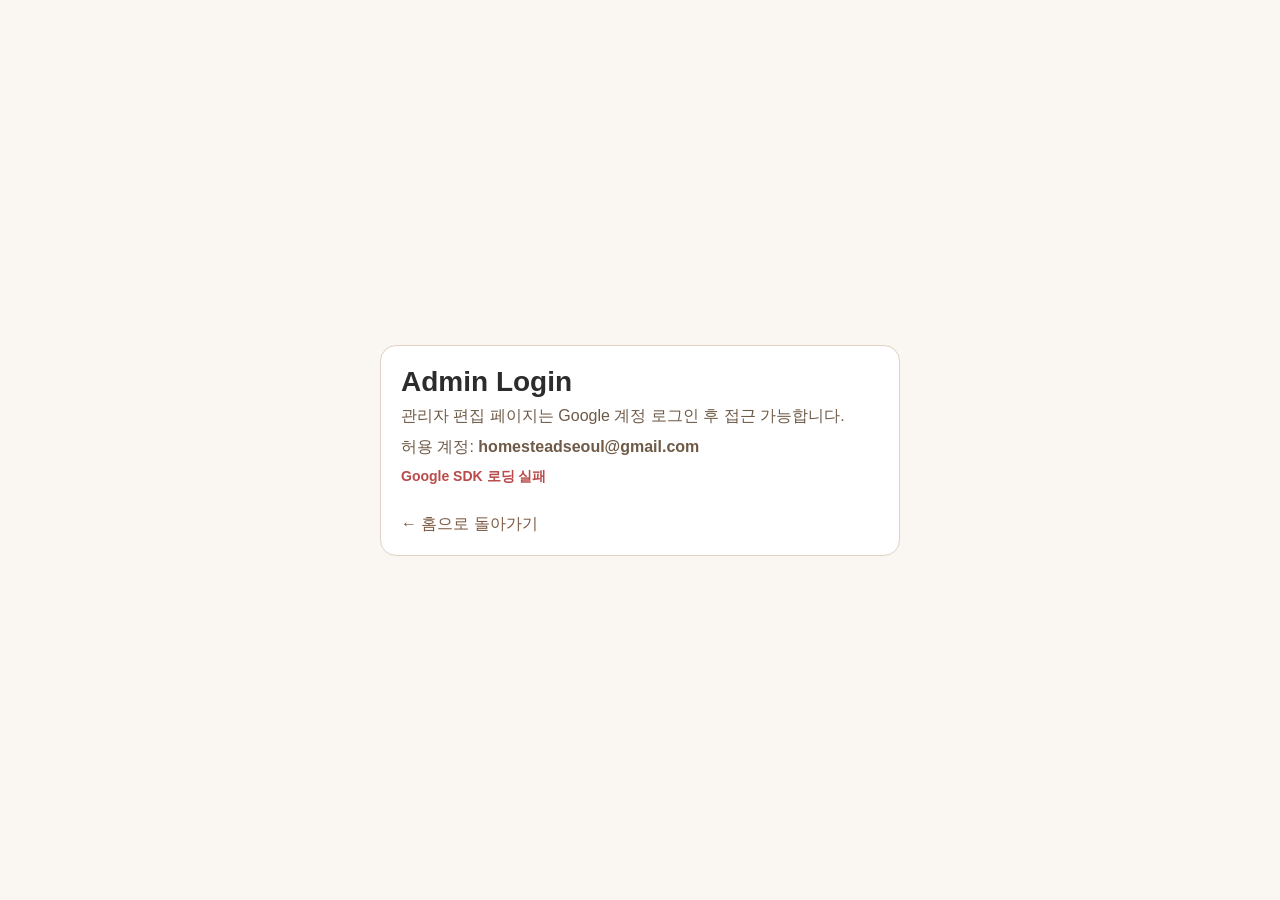
==== admin-login.html @ ebe1761a "Fix inquiry fallback delivery and enforce admin pre-login flow" ====
<!doctype html>
<html lang="ko">
<head>
  <meta charset="UTF-8">
  <meta name="viewport" content="width=device-width, initial-scale=1.0">
  <title>Admin Login | Homestead Seoul</title>
  <style>
    :root {
      --bg: #faf6f1;
      --card: #ffffff;
      --line: #dfd2c4;
      --ink: #2c2c2c;
      --ok: #216a3d;
      --err: #b94b4b;
    }
    * { box-sizing: border-box; }
    body {
      margin: 0;
      min-height: 100vh;
      display: grid;
      place-items: center;
      font-family: "Segoe UI", "Noto Sans KR", sans-serif;
      background: var(--bg);
      color: var(--ink);
      padding: 16px;
    }
    .card {
      width: min(520px, 100%);
      border: 1px solid var(--line);
      border-radius: 16px;
      background: var(--card);
      padding: 20px;
    }
    h1 { margin: 0 0 8px; font-size: 28px; }
    p { margin: 0 0 10px; color: #6f5a47; }
    .status {
      min-height: 22px;
      margin-top: 8px;
      font-size: 14px;
      font-weight: 700;
    }
    .ok { color: var(--ok); }
    .err { color: var(--err); }
    .link {
      margin-top: 14px;
      display: inline-block;
      color: #7c5a44;
      text-decoration: none;
    }
  </style>
  <script src="https://accounts.google.com/gsi/client" async defer></script>
</head>
<body>
  <main class="card">
    <h1>Admin Login</h1>
    <p>관리자 편집 페이지는 Google 계정 로그인 후 접근 가능합니다.</p>
    <p>허용 계정: <strong>homesteadseoul@gmail.com</strong></p>
    <div id="googleBtn"></div>
    <p id="status" class="status"></p>
    <a class="link" href="index.html">← 홈으로 돌아가기</a>
  </main>

  <script>
    const ALLOWED_EMAIL = "homesteadseoul@gmail.com";
    const SESSION_KEY = "homestead_admin_session";
    const GOOGLE_CLIENT_ID = "REPLACE_WITH_GOOGLE_CLIENT_ID.apps.googleusercontent.com";

    function setStatus(msg, cls = "") {
      const node = document.getElementById("status");
      node.textContent = msg;
      node.className = "status " + cls;
    }

    function decodeJwtPayload(jwt) {
      const payload = jwt.split(".")[1];
      const base64 = payload.replace(/-/g, "+").replace(/_/g, "/");
      const json = decodeURIComponent(
        atob(base64)
          .split("")
          .map((c) => "%" + ("00" + c.charCodeAt(0).toString(16)).slice(-2))
          .join("")
      );
      return JSON.parse(json);
    }

    function onCredential(response) {
      try {
        const payload = decodeJwtPayload(response.credential);
        const email = String(payload.email || "").toLowerCase();
        const verified = payload.email_verified === true;
        if (!verified || email !== ALLOWED_EMAIL) {
          setStatus("허용되지 않은 계정입니다.", "err");
          return;
        }
        localStorage.setItem(
          SESSION_KEY,
          JSON.stringify({
            email,
            ts: Date.now(),
          })
        );
        setStatus("인증 완료. 관리자 페이지로 이동합니다.", "ok");
        setTimeout(() => {
          location.href = "admin.html";
        }, 400);
      } catch (_) {
        setStatus("로그인 토큰 검증 실패", "err");
      }
    }

    function init() {
      if (!window.google || !window.google.accounts || !window.google.accounts.id) {
        setStatus("Google SDK 로딩 실패", "err");
        return;
      }
      if (GOOGLE_CLIENT_ID.includes("REPLACE_WITH_GOOGLE_CLIENT_ID")) {
        setStatus("admin-login.html에서 GOOGLE_CLIENT_ID를 설정해 주세요.", "err");
        return;
      }

      window.google.accounts.id.initialize({
        client_id: GOOGLE_CLIENT_ID,
        callback: onCredential,
        auto_select: false,
      });
      window.google.accounts.id.renderButton(
        document.getElementById("googleBtn"),
        { theme: "outline", size: "large", text: "signin_with" }
      );
      window.google.accounts.id.prompt();
    }

    window.addEventListener("load", init);
  </script>
</body>
</html>
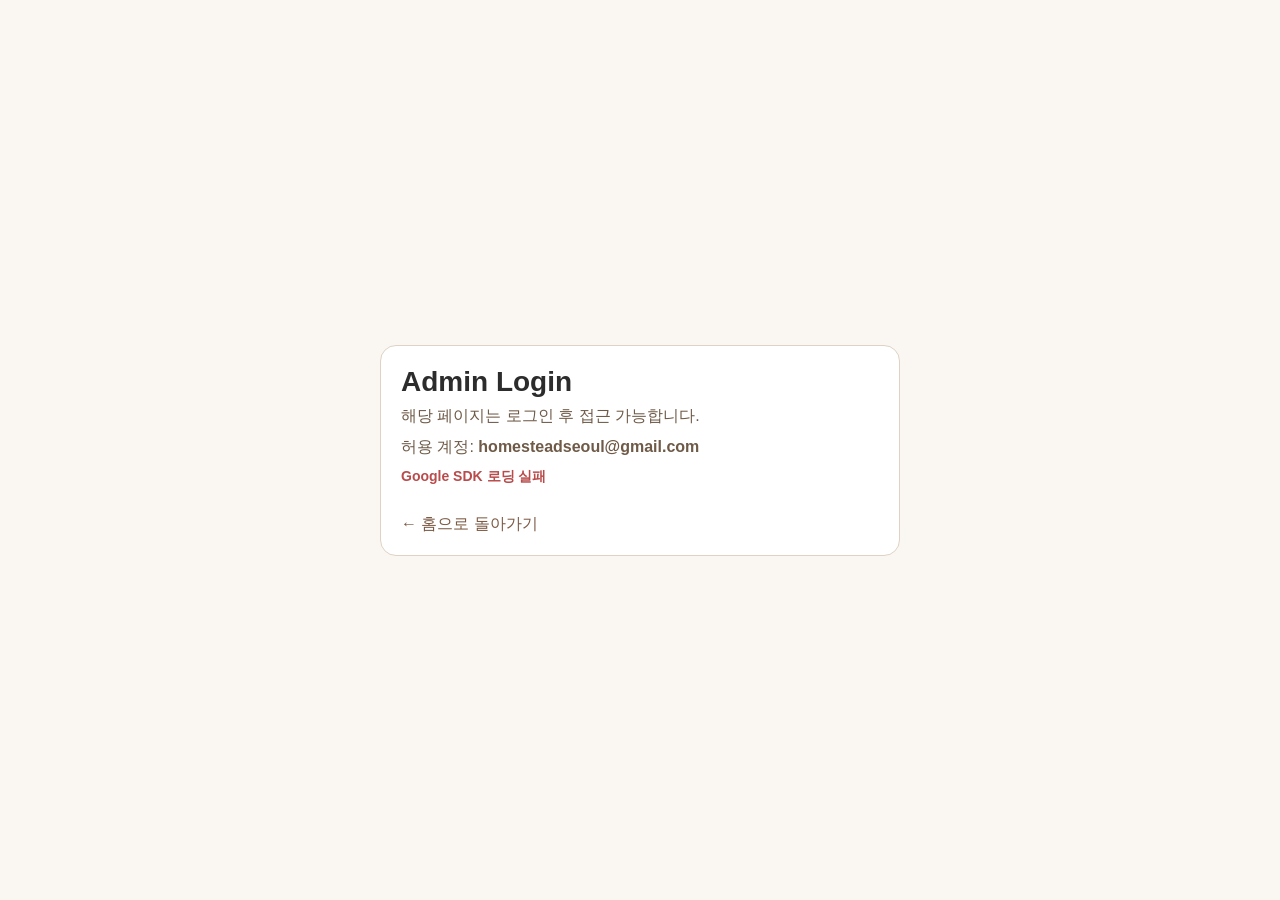
==== commit 11bdb21a: "Update admin-login.html" ====
--- a/admin-login.html
+++ b/admin-login.html
@@ -53,7 +53,7 @@
 <body>
   <main class="card">
     <h1>Admin Login</h1>
-    <p>관리자 편집 페이지는 Google 계정 로그인 후 접근 가능합니다.</p>
+    <p>해당 페이지는 로그인 후 접근 가능합니다.</p>
     <p>허용 계정: <strong>homesteadseoul@gmail.com</strong></p>
     <div id="googleBtn"></div>
     <p id="status" class="status"></p>
@@ -63,7 +63,7 @@
   <script>
     const ALLOWED_EMAIL = "homesteadseoul@gmail.com";
     const SESSION_KEY = "homestead_admin_session";
-    const GOOGLE_CLIENT_ID = "REPLACE_WITH_GOOGLE_CLIENT_ID.apps.googleusercontent.com";
+    const GOOGLE_CLIENT_ID = "94453356823-ivv1ku38dlqj5ff2gaik2irs1vl2b6nd.apps.googleusercontent.com";
 
     function setStatus(msg, cls = "") {
       const node = document.getElementById("status");
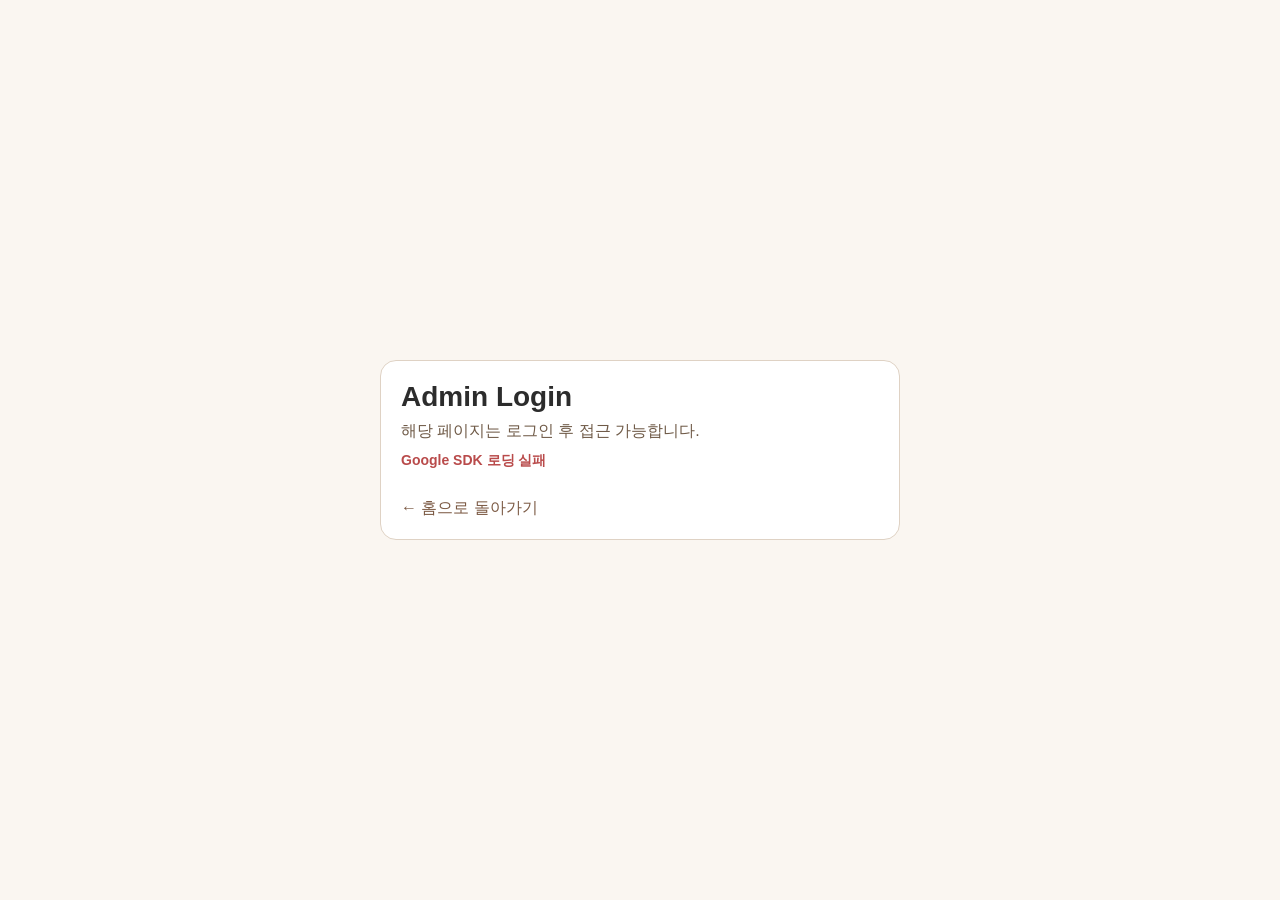
==== commit 35ce394a: "Add admin local image upload and improve inquiry submission/error behavior" ====
--- a/admin-login.html
+++ b/admin-login.html
@@ -54,16 +54,17 @@
   <main class="card">
     <h1>Admin Login</h1>
     <p>해당 페이지는 로그인 후 접근 가능합니다.</p>
-    <p>허용 계정: <strong>homesteadseoul@gmail.com</strong></p>
     <div id="googleBtn"></div>
     <p id="status" class="status"></p>
     <a class="link" href="index.html">← 홈으로 돌아가기</a>
   </main>
 
   <script>
-    const ALLOWED_EMAIL = "homesteadseoul@gmail.com";
+    const FALLBACK_ALLOWED_EMAIL = "homesteadseoul@gmail.com";
     const SESSION_KEY = "homestead_admin_session";
-    const GOOGLE_CLIENT_ID = "94453356823-ivv1ku38dlqj5ff2gaik2irs1vl2b6nd.apps.googleusercontent.com";
+    const FALLBACK_GOOGLE_CLIENT_ID = "94453356823-ivv1ku38dlqj5ff2gaik2irs1vl2b6nd.apps.googleusercontent.com";
+    let ALLOWED_EMAIL = FALLBACK_ALLOWED_EMAIL;
+    let GOOGLE_CLIENT_ID = FALLBACK_GOOGLE_CLIENT_ID;
 
     function setStatus(msg, cls = "") {
       const node = document.getElementById("status");
@@ -96,6 +97,7 @@
           SESSION_KEY,
           JSON.stringify({
             email,
+            allowedEmail: ALLOWED_EMAIL,
             ts: Date.now(),
           })
         );
@@ -108,13 +110,29 @@
       }
     }
 
-    function init() {
+    async function loadPublicConfig() {
+      try {
+        const res = await fetch("/api/public-config", { cache: "no-store" });
+        if (!res.ok) return;
+        const cfg = await res.json();
+        if (typeof cfg.googleClientId === "string") GOOGLE_CLIENT_ID = cfg.googleClientId;
+        if (typeof cfg.allowedAdminEmail === "string" && cfg.allowedAdminEmail) {
+          ALLOWED_EMAIL = cfg.allowedAdminEmail.toLowerCase();
+        }
+      } catch (_) {
+        // keep fallbacks
+      }
+    }
+
+    async function init() {
+      await loadPublicConfig();
+
       if (!window.google || !window.google.accounts || !window.google.accounts.id) {
         setStatus("Google SDK 로딩 실패", "err");
         return;
       }
-      if (GOOGLE_CLIENT_ID.includes("REPLACE_WITH_GOOGLE_CLIENT_ID")) {
-        setStatus("admin-login.html에서 GOOGLE_CLIENT_ID를 설정해 주세요.", "err");
+      if (!GOOGLE_CLIENT_ID) {
+        setStatus("Cloudflare 변수 GOOGLE_CLIENT_ID를 설정해 주세요.", "err");
         return;
       }
 
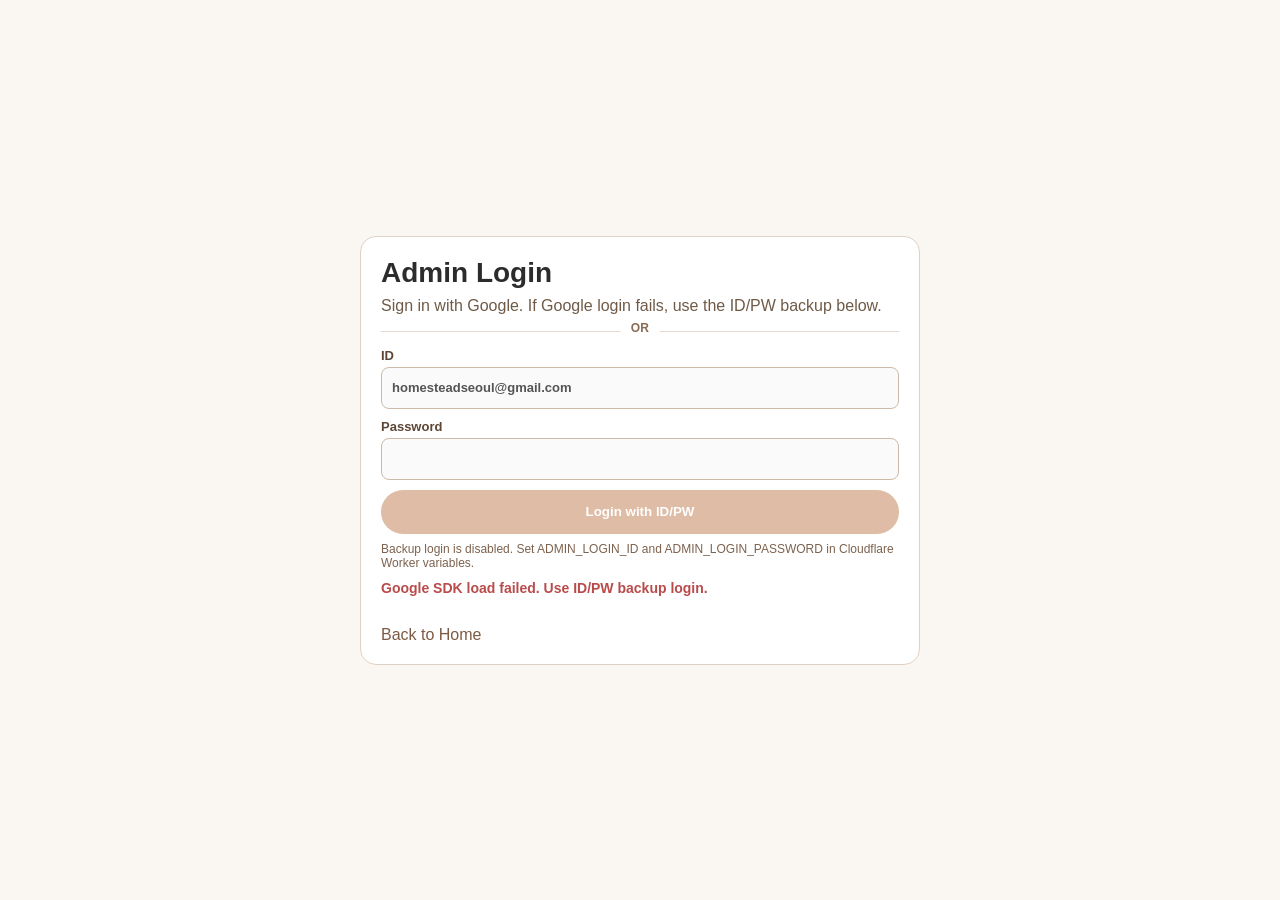
==== commit f9b22bd8: "Add backup admin ID/password login flow" ====
--- a/admin-login.html
+++ b/admin-login.html
@@ -12,6 +12,8 @@
       --ink: #2c2c2c;
       --ok: #216a3d;
       --err: #b94b4b;
+      --muted: #6f5a47;
+      --accent: #c9906a;
     }
     * { box-sizing: border-box; }
     body {
@@ -25,17 +27,73 @@
       padding: 16px;
     }
     .card {
-      width: min(520px, 100%);
+      width: min(560px, 100%);
       border: 1px solid var(--line);
       border-radius: 16px;
       background: var(--card);
       padding: 20px;
     }
     h1 { margin: 0 0 8px; font-size: 28px; }
-    p { margin: 0 0 10px; color: #6f5a47; }
+    p { margin: 0 0 10px; color: var(--muted); }
+    .divider {
+      margin: 16px 0;
+      border-top: 1px solid #e8dbce;
+      position: relative;
+      height: 0;
+    }
+    .divider span {
+      position: absolute;
+      left: 50%;
+      top: -11px;
+      transform: translateX(-50%);
+      background: var(--card);
+      padding: 0 10px;
+      color: #8a6c54;
+      font-size: 12px;
+      font-weight: 700;
+      letter-spacing: 0.03em;
+    }
+    form {
+      display: grid;
+      gap: 10px;
+    }
+    label {
+      display: grid;
+      gap: 4px;
+      font-size: 13px;
+      font-weight: 700;
+      color: #5d4635;
+    }
+    input {
+      width: 100%;
+      border: 1px solid #ccb9a6;
+      border-radius: 8px;
+      min-height: 42px;
+      padding: 8px 10px;
+      font: inherit;
+    }
+    button {
+      border: 0;
+      border-radius: 999px;
+      min-height: 44px;
+      padding: 10px 16px;
+      font-weight: 700;
+      cursor: pointer;
+      background: var(--accent);
+      color: #fff;
+    }
+    button:disabled {
+      opacity: 0.6;
+      cursor: not-allowed;
+    }
+    .hint {
+      margin: 8px 0 0;
+      font-size: 12px;
+      color: #7d624e;
+    }
     .status {
       min-height: 22px;
-      margin-top: 8px;
+      margin-top: 10px;
       font-size: 14px;
       font-weight: 700;
     }
@@ -53,23 +111,52 @@
 <body>
   <main class="card">
     <h1>Admin Login</h1>
-    <p>해당 페이지는 로그인 후 접근 가능합니다.</p>
+    <p>Sign in with Google. If Google login fails, use the ID/PW backup below.</p>
+
     <div id="googleBtn"></div>
+
+    <div class="divider"><span>OR</span></div>
+
+    <form id="passwordLoginForm" autocomplete="off">
+      <label>ID
+        <input id="loginId" name="id" type="text" required>
+      </label>
+      <label>Password
+        <input id="loginPassword" name="password" type="password" required>
+      </label>
+      <button id="passwordSubmitBtn" type="submit">Login with ID/PW</button>
+    </form>
+    <p class="hint" id="pwdHint"></p>
+
     <p id="status" class="status"></p>
-    <a class="link" href="index.html">← 홈으로 돌아가기</a>
+    <a class="link" href="index.html">Back to Home</a>
   </main>
 
   <script>
+    const SESSION_KEY = "homestead_admin_session";
     const FALLBACK_ALLOWED_EMAIL = "homesteadseoul@gmail.com";
-    const SESSION_KEY = "homestead_admin_session";
     const FALLBACK_GOOGLE_CLIENT_ID = "94453356823-ivv1ku38dlqj5ff2gaik2irs1vl2b6nd.apps.googleusercontent.com";
+    const DEFAULT_ADMIN_ID = "homesteadseoul@gmail.com";
     let ALLOWED_EMAIL = FALLBACK_ALLOWED_EMAIL;
     let GOOGLE_CLIENT_ID = FALLBACK_GOOGLE_CLIENT_ID;
-
-    function setStatus(msg, cls = "") {
+    let PASSWORD_LOGIN_ENABLED = false;
+
+    function setStatus(msg, cls) {
       const node = document.getElementById("status");
-      node.textContent = msg;
-      node.className = "status " + cls;
+      node.textContent = msg || "";
+      node.className = cls ? `status ${cls}` : "status";
+    }
+
+    function saveSession(session) {
+      localStorage.setItem(
+        SESSION_KEY,
+        JSON.stringify({
+          email: String(session.email || ALLOWED_EMAIL).toLowerCase(),
+          allowedEmail: String(session.allowedEmail || ALLOWED_EMAIL).toLowerCase(),
+          ts: Number(session.ts || Date.now()),
+          authType: String(session.authType || "google"),
+        })
+      );
     }
 
     function decodeJwtPayload(jwt) {
@@ -84,30 +171,37 @@
       return JSON.parse(json);
     }
 
-    function onCredential(response) {
+    function onGoogleCredential(response) {
       try {
         const payload = decodeJwtPayload(response.credential);
         const email = String(payload.email || "").toLowerCase();
         const verified = payload.email_verified === true;
         if (!verified || email !== ALLOWED_EMAIL) {
-          setStatus("허용되지 않은 계정입니다.", "err");
+          setStatus("This Google account is not allowed.", "err");
           return;
         }
-        localStorage.setItem(
-          SESSION_KEY,
-          JSON.stringify({
-            email,
-            allowedEmail: ALLOWED_EMAIL,
-            ts: Date.now(),
-          })
-        );
-        setStatus("인증 완료. 관리자 페이지로 이동합니다.", "ok");
+        saveSession({ email, allowedEmail: ALLOWED_EMAIL, ts: Date.now(), authType: "google" });
+        setStatus("Google login successful. Redirecting...", "ok");
         setTimeout(() => {
           location.href = "admin.html";
-        }, 400);
+        }, 350);
       } catch (_) {
-        setStatus("로그인 토큰 검증 실패", "err");
-      }
+        setStatus("Failed to validate Google token.", "err");
+      }
+    }
+
+    function setPasswordFormEnabled(enabled) {
+      PASSWORD_LOGIN_ENABLED = Boolean(enabled);
+      const hint = document.getElementById("pwdHint");
+      const btn = document.getElementById("passwordSubmitBtn");
+      const idInput = document.getElementById("loginId");
+      const pwdInput = document.getElementById("loginPassword");
+      btn.disabled = !PASSWORD_LOGIN_ENABLED;
+      idInput.disabled = !PASSWORD_LOGIN_ENABLED;
+      pwdInput.disabled = !PASSWORD_LOGIN_ENABLED;
+      hint.textContent = PASSWORD_LOGIN_ENABLED
+        ? "Backup login is enabled."
+        : "Backup login is disabled. Set ADMIN_LOGIN_ID and ADMIN_LOGIN_PASSWORD in Cloudflare Worker variables.";
     }
 
     async function loadPublicConfig() {
@@ -115,30 +209,63 @@
         const res = await fetch("/api/public-config", { cache: "no-store" });
         if (!res.ok) return;
         const cfg = await res.json();
-        if (typeof cfg.googleClientId === "string") GOOGLE_CLIENT_ID = cfg.googleClientId;
+        if (typeof cfg.googleClientId === "string" && cfg.googleClientId) GOOGLE_CLIENT_ID = cfg.googleClientId;
         if (typeof cfg.allowedAdminEmail === "string" && cfg.allowedAdminEmail) {
           ALLOWED_EMAIL = cfg.allowedAdminEmail.toLowerCase();
         }
+        if (cfg.passwordLoginEnabled === true) setPasswordFormEnabled(true);
       } catch (_) {
-        // keep fallbacks
-      }
-    }
-
-    async function init() {
-      await loadPublicConfig();
-
+        // Keep fallback values.
+      }
+    }
+
+    async function submitPasswordLogin(event) {
+      event.preventDefault();
+      if (!PASSWORD_LOGIN_ENABLED) {
+        setStatus("Backup login is not configured yet.", "err");
+        return;
+      }
+      const id = document.getElementById("loginId").value.trim();
+      const password = document.getElementById("loginPassword").value;
+      if (!id || !password) {
+        setStatus("Please enter ID and password.", "err");
+        return;
+      }
+
+      setStatus("Checking credentials...");
+      try {
+        const res = await fetch("/api/admin-login", {
+          method: "POST",
+          headers: { "Content-Type": "application/json" },
+          body: JSON.stringify({ id, password }),
+        });
+        const data = await res.json();
+        if (!res.ok || !data.ok || !data.session) {
+          setStatus(data.message || "ID/PW login failed.", "err");
+          return;
+        }
+        saveSession(data.session);
+        setStatus("ID/PW login successful. Redirecting...", "ok");
+        setTimeout(() => {
+          location.href = "admin.html";
+        }, 350);
+      } catch (_) {
+        setStatus("Network error while trying ID/PW login.", "err");
+      }
+    }
+
+    async function initGoogleLogin() {
       if (!window.google || !window.google.accounts || !window.google.accounts.id) {
-        setStatus("Google SDK 로딩 실패", "err");
+        setStatus("Google SDK load failed. Use ID/PW backup login.", "err");
         return;
       }
       if (!GOOGLE_CLIENT_ID) {
-        setStatus("Cloudflare 변수 GOOGLE_CLIENT_ID를 설정해 주세요.", "err");
-        return;
-      }
-
+        setStatus("GOOGLE_CLIENT_ID is missing. Use ID/PW backup login.", "err");
+        return;
+      }
       window.google.accounts.id.initialize({
         client_id: GOOGLE_CLIENT_ID,
-        callback: onCredential,
+        callback: onGoogleCredential,
         auto_select: false,
       });
       window.google.accounts.id.renderButton(
@@ -148,6 +275,14 @@
       window.google.accounts.id.prompt();
     }
 
+    async function init() {
+      setPasswordFormEnabled(false);
+      document.getElementById("loginId").value = DEFAULT_ADMIN_ID;
+      document.getElementById("passwordLoginForm").addEventListener("submit", submitPasswordLogin);
+      await loadPublicConfig();
+      await initGoogleLogin();
+    }
+
     window.addEventListener("load", init);
   </script>
 </body>
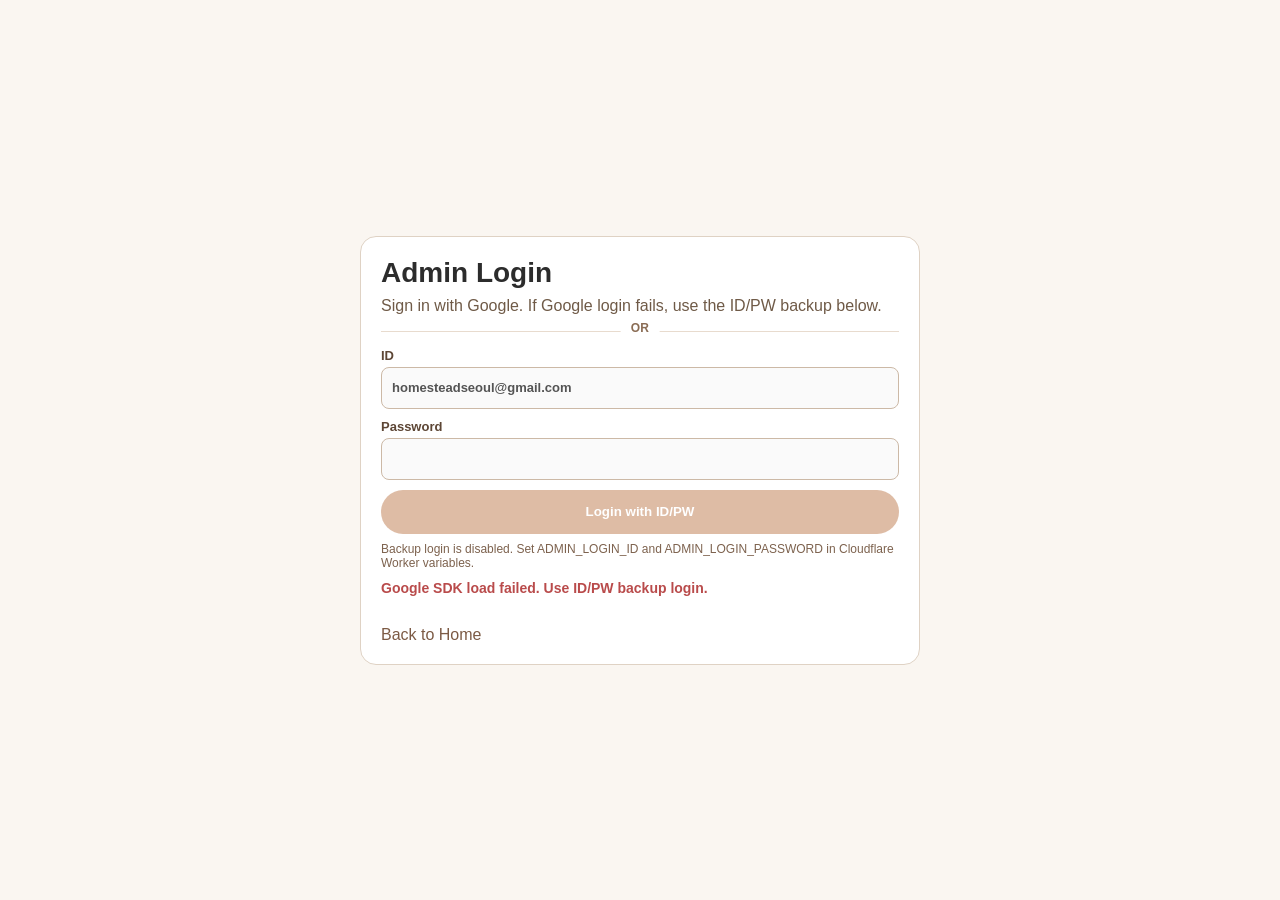
==== commit 23453d01: "Force apex redirect and remove footer address; disable HTML cache" ====
--- a/admin-login.html
+++ b/admin-login.html
@@ -4,6 +4,13 @@
   <meta charset="UTF-8">
   <meta name="viewport" content="width=device-width, initial-scale=1.0">
   <title>Admin Login | Homestead Seoul</title>
+  <script>
+    (function () {
+      if (location.hostname.toLowerCase() === "www.homesteadseoul.com") {
+        location.replace("https://homesteadseoul.com" + location.pathname + location.search + location.hash);
+      }
+    })();
+  </script>
   <style>
     :root {
       --bg: #faf6f1;
